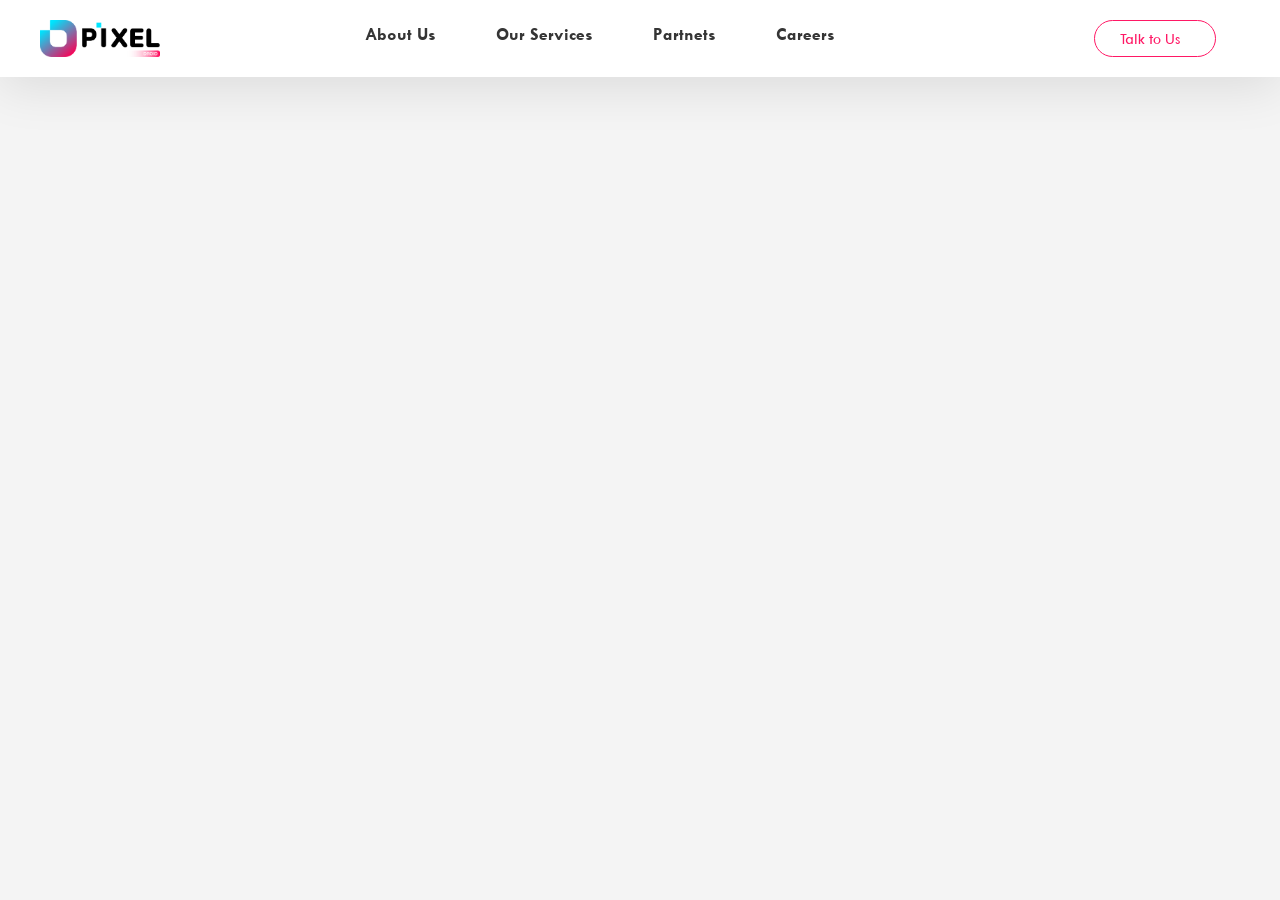
==== contact.html @ 7161b4fe "Redesign css to fit all" ====
<!DOCTYPE html>
<html lang="en">
<head>

    <meta charset="UTF-8">
    <meta name="viewport" content="width=device-width, initial-scale=1.0">
    <link rel="stylesheet" href="styles/fonts.css">    
    <link rel="stylesheet" href="styles/global.css">    
    <link rel="stylesheet" href="styles/colors.css">
    <link rel="stylesheet" href="styles/scrollbar.css">
    <link rel="stylesheet" href="styles/nav.css">
    <link rel="stylesheet" href="styles/footer.css">
    <link rel="stylesheet" href="styles/contact.css">
    <script src="js/index.js" defer></script>
    <script src="js/loading.js" defer></script>
    
    <link rel="icon" href="assets/images/emblem.png" type="image/x-icon">
    <title>Pixeldroid</title>

</head>

<body class="no-margin relative">

    <!-- Initial loader -->
    <!-- To display remove the "display-none" class from this div -->

    <div id="loading" class="flex z1 absolute display-none"> 
        <div class="loading-content self-center">
            <img src="assets/images/loading.gif" alt="Loading..." class="full">
        </div>
    </div>

    <!-- Nav with a wrapper to limit max width -->
    <div class="nav flex">
        <div class="nav-wrapper self-center max-width">
            <a href="index.html" class="nav-logo flex self-center-y " aria-label="Pixeldroid home"></a>
            
            <div class="nav-links self-center-y tc">

                <div class="nav-link flex self-center-y column ">
                    <div class="nav-link-text flex self-center-y ">
                        About Us
                    </div>
                    <div class="nav-link-line flex "></div>
                </div>

                <div class="nav-link flex self-center-y column">
                    <div class="nav-link-text flex self-center-y ">
                        Our Services
                    </div>
                    <div class="nav-link-line flex "></div>
                </div>

                <div class="nav-link flex self-center-y column">
                    <div class="nav-link-text flex self-center-y ">
                        Partnets
                    </div>
                    <div class="nav-link-line flex "></div>
                </div>

                <div class="nav-link flex self-center-y column">
                    <div class="nav-link-text flex self-center-y ">
                        Careers
                    </div>
                    <div class="nav-link-line flex "></div>
                </div>

            </div>

            <div class="nav-right flex ">

                <div class="sendmail flex self-center relative tc">
                    <div class="sendmail-text">Talk to Us</div>
                    <div class="sendmail-icon absolute ">
                        <svg class="full" xmlns="http://www.w3.org/2000/svg" width="800px" height="800px" viewBox="0 0 24 24" fill="none">

                        <g id="SVGRepo_bgCarrier" stroke-width="0"/>

                        <g id="SVGRepo_tracerCarrier" stroke-linecap="round" stroke-linejoin="round"/>

                        <g id="SVGRepo_iconCarrier"> <path fill-rule="evenodd" clip-rule="evenodd" d="M2.8 4C1.86451 4 1.0468 4.46923 0.544325 5.16792C0.20074 5.64567 0 6.23499 0 6.86667V17.1333C0 18.682 1.21964 20 2.8 20H10.2C10.7523 20 11.2 19.5523 11.2 19C11.2 18.4477 10.7523 18 10.2 18H2.8C2.39214 18 2 17.6466 2 17.1333V7.94766L7.77948 14.3096C8.96986 15.6199 11.0301 15.6199 12.2205 14.3096L18 7.94766V12.1333C18 12.6856 18.4477 13.1333 19 13.1333C19.5523 13.1333 20 12.6856 20 12.1333V6.86667C20 6.235 19.7993 5.64567 19.4557 5.16792C18.9532 4.46923 18.1355 4 17.2 4H2.8ZM9.25983 12.9647L2.9327 6H17.0673L10.7402 12.9647C10.3434 13.4015 9.65662 13.4015 9.25983 12.9647ZM18.2929 21.2929C17.9024 21.6834 17.9024 22.3166 18.2929 22.7071C18.6834 23.0976 19.3166 23.0976 19.7071 22.7071L22.7071 19.7071C23.0976 19.3166 23.0976 18.6834 22.7071 18.2929L19.7071 15.2929C19.3166 14.9024 18.6834 14.9024 18.2929 15.2929C17.9024 15.6834 17.9024 16.3166 18.2929 16.7071L19.5858 18H15C14.4477 18 14 18.4477 14 19C14 19.5523 14.4477 20 15 20H19.5858L18.2929 21.2929Z" fill="#fff"/> </g>

                        </svg>
                    </div>

                </div>

            </div>

        </div>

    </div>


    

    <div class="main">

    </div>
    


   

    
</body>

</html>
---- styles/fonts.css ----
/* Designed and developed by Pixeldroid limited pixeldroid@protonmail.com, develop@pixeldroid.com */

/* 1. Tw cent normal */
@font-face {
  font-family: 'tc';
  src: url('../assets/fonts/TCM_____.TTF') format('truetype');
  font-weight: normal; 
  font-style: normal;
  font-display: swap;
}

/* 2. Tw cent bold */
@font-face {
  font-family: 'tc';
  src: url('../assets/fonts/TCB_____.TTF') format('truetype');
  font-weight: bold;
  font-style: normal;
  font-display: swap;
}



/* 3. Poppins light */
@font-face {
  font-family: 'poppins';
  src: url('../assets/fonts/Poppins-Light.ttf') format('truetype');
  font-weight: normal;
  font-style: normal;
  font-display: swap;
}

/* 4. Poppins bold */
@font-face {
  font-family: 'poppins';
  src: url('../assets/fonts/Poppins-Bold.ttf') format('truetype');
  font-weight: bold;
  font-style: normal;
  font-display: swap;
}
---- styles/global.css ----
/* Designed and developed by Pixeldroid limited pixeldroid@protonmail.com, develop@pixeldroid.com */

.self-center{
    display: flex;
    margin: auto;
}
.self-center-x{
    display: flex;
    margin-left: auto;
    margin-right: auto;
}
.self-center-y{
    display: flex;
    margin-top: auto;
    margin-bottom: auto;
}

.square{
    aspect-ratio: 1/1;
}

.full{
    width: 100%;
    height: 100%;
}

.no-margin{
    margin: 0;
}

.flex{
    display: flex;
}

.column{
    flex-direction: column;
}

.row{
    flex-direction: row;
}

.display-none{
    display: none;
}

.z1{
    z-index: 1;
}

.relative{
    position: relative;
}

.absolute{
    position: absolute;
}

.border{
    border: 1px solid grey;
}

.full-width{
    width:100%;
}

.max-width{
    max-width: 1200px;
}

.poppins{
    font-family: 'poppins', sans-serif;
}

.tc{
    font-family: 'tc', sans-serif;
}
---- styles/colors.css ----
/* Colors for pixeldroid */
/* Designed and developed by Pixeldroid limited pixeldroid@protonmail.com, develop@pixeldroid.com */
:root{
    --loading-background:#000000b6;
    --background-1: #F4F4F4;
    --background-2: #ffffff;
    --accent-1: #5297C5;
    --accent-2: #FF1865;
    --nav-font-color: #353535;
    --white: #FFFFFF;
    --border: #DFDFDF;
    --faint-text: rgb(116, 116, 116);
    --normal-text:#353535;
}
---- styles/scrollbar.css ----
/* 1. Standard Properties (Firefox and modern standards) */
* {
  scrollbar-width: thin; /* Options: auto, thin, none */
  scrollbar-color: var(--accent-1) var(--background-1); /* thumb color [space] track color */
}

/* 2. WebKit Pseudo-elements (Chrome, Edge, Safari) */
/* The entire scrollbar area */
::-webkit-scrollbar {
  width: 1px; /* Width of vertical scrollbar */
  height: 1px; /* Height of horizontal scrollbar */
}

/* The background track */
::-webkit-scrollbar-track {
  background: var(--background-1); 
  border-radius: 1px;
}

/* The draggable handle */
::-webkit-scrollbar-thumb {
  background: var(--background-1); 
  border-radius: 1px;
}

/* Draggable handle on hover */
::-webkit-scrollbar-thumb:hover {
  background: var(--background-1); 
}
---- styles/nav.css ----
body{
    background-color:var(--background-1);
}
#loading{
    width: 100%;
    height: 100%;
    background-color: var(--loading-background);
    backdrop-filter: blur(5px); 
    -webkit-backdrop-filter: blur(5px); 
    top: 0px;
    z-index: 100;
}

.loading-content{
    height: 100%;
    width: 100vh;
    justify-content: center;
}

.loading-content img{
    height: 15vh;
    width: 15vh;
    margin-top: 40%;
}

.nav{
    background-color: var(--background-2);
    height: 8.5svh;
    width: 100%;
    box-shadow: rgba(0, 0, 0, 0.1) 0px 10px 50px;
    z-index: 1;
}

.nav-wrapper{
    width: 100%;
    height: 100%;
    padding-left: 20px;
    padding-right: 20px;
    justify-content: space-between;
}

.nav-logo{
    display: block;
    height: 90%;
    width: 120px;
    background-image: url('../assets/images/logo.png');
    background-repeat: no-repeat;
    background-position: center;
    background-size: contain;
    text-decoration: none;  
}

.nav-links{
    height: 90%;
    justify-content: space-between;
    color: var(--nav-font-color);
}

.nav-link:hover{
    color: var(--accent-1);
    cursor: pointer;
}

.nav-link{
    padding: 0 10px;
    height: 60%;
    padding-bottom: 10px;
    margin-right: 30px;
}

.nav-link-text{
    font-size: 18px;
    font-weight: bold;
    height: 73%;
    align-items: end;
    padding: 0 5px;
    margin-top: auto;
}

.nav-link-line{
    background-color: var(--background-2);
    height: 9%;
    width: 100%;
    border-top-left-radius: 20px;
    border-top-right-radius: 20px;
    margin-top: 5px;
}

.nav-link:hover .nav-link-line{
    background-color: var(--accent-2);
}

.nav-right{
    width: 170px;
}

.sendmail{
    width: 70px;
    height: 35px;
    border-radius: 30px;
    border: 1px solid var(--accent-2);
    cursor: pointer;
    align-items: center;
    padding: 0 25px;
    color: var(--accent-2);
    overflow: hidden;
}

.sendmail:hover{
    background-color: var(--accent-2);
    color: var(--background-1);
    width: 100px;
}

.sendmail-text{
    font-size: 16px;
    
}

.sendmail-icon{
    width: 20px;
    height: 20px;
    right: -30px;
}

.sendmail-svg{
    stroke: aliceblue;
}

.sendmail:hover .sendmail-icon{
    right: 10px;
}
---- styles/footer.css ----
.footer{
    background-color: var(--accent-1);
}

.footer-limiter{
    height: 200px;
    width: 100%;
    padding-top: 100px;
    color: var(--white);
    justify-content: space-between;
}

.footer-links a{
    text-decoration: none;
    color: var(--white);
    margin-top: 10px;
    font-size: 18px;
}

.footer-links a:hover{
    text-decoration: underline;
}

.footer-bottom-piece{
    width: 100%;
    margin-bottom: 20px;
    color: var(--white);
    justify-content: space-between;
}

.footer-socials-icon{
    width: 35px;
    border: 1px solid var(--accent-1);
    padding: 3px;
    padding-bottom: 1px;
    cursor: pointer;
    margin-right: 20px;
    border-bottom-right-radius: 10px;
}

.footer-socials-icon:hover{
    border-bottom: 1px solid var(--white);
}
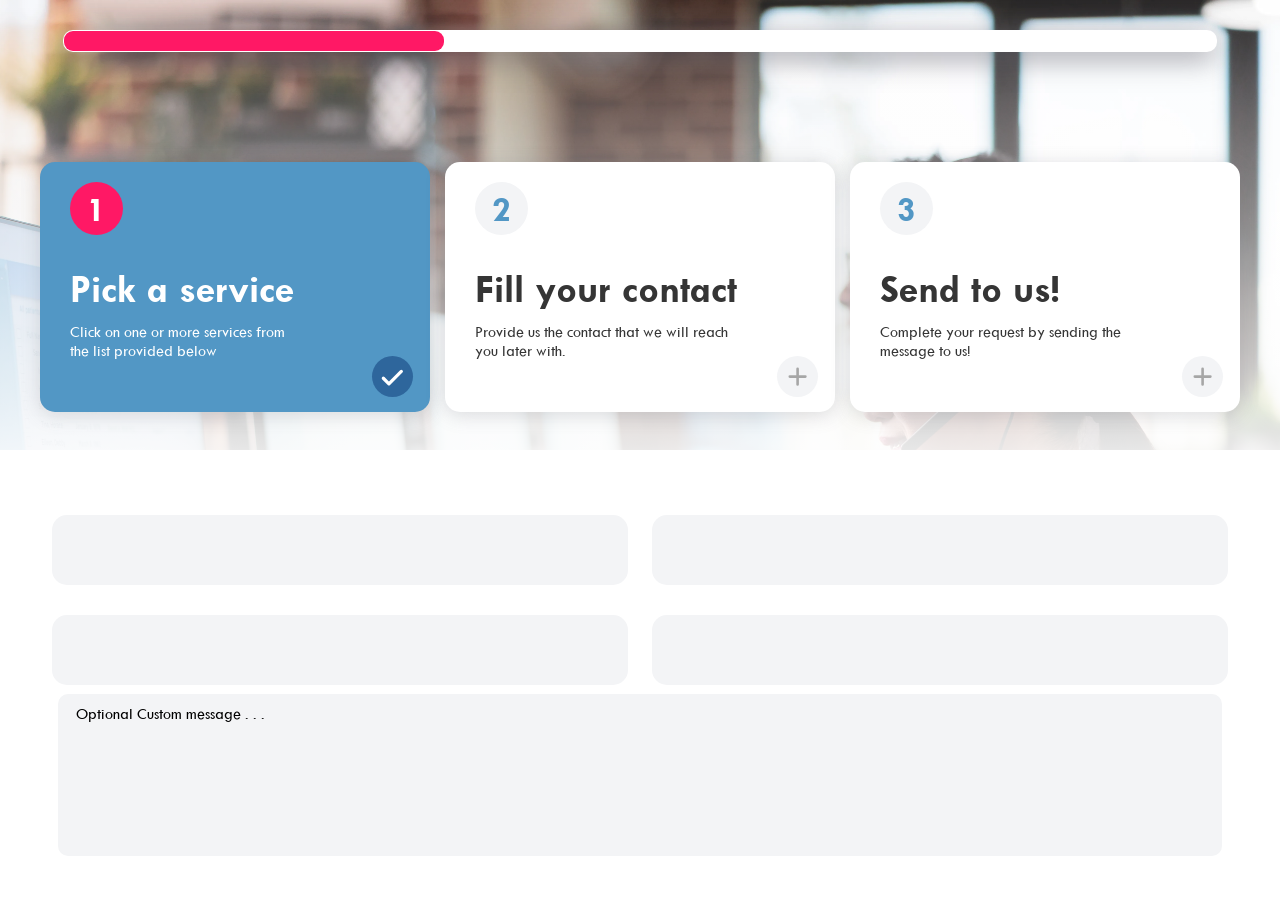
==== commit 20c93d0c: "contact page upper section done" ====
--- a/contact.html
+++ b/contact.html
@@ -15,7 +15,7 @@
     <script src="js/loading.js" defer></script>
     
     <link rel="icon" href="assets/images/emblem.png" type="image/x-icon">
-    <title>Pixeldroid</title>
+    <title>Talk to pixeldroid</title>
 
 </head>
 
@@ -30,57 +30,126 @@
         </div>
     </div>
 
-    <!-- Nav with a wrapper to limit max width -->
-    <div class="nav flex">
-        <div class="nav-wrapper self-center max-width">
-            <a href="index.html" class="nav-logo flex self-center-y " aria-label="Pixeldroid home"></a>
-            
-            <div class="nav-links self-center-y tc">
+   
 
-                <div class="nav-link flex self-center-y column ">
-                    <div class="nav-link-text flex self-center-y ">
-                        About Us
-                    </div>
-                    <div class="nav-link-line flex "></div>
+
+    
+
+    <div class="main">
+
+        <div class="main-gradient flex column">
+
+            <div class="main-top flex  column">
+
+                <div class="progress-outer flex max-width self-center-x">
+                    <div class="progress-inner flex" id="progress-bar"></div>
                 </div>
 
-                <div class="nav-link flex self-center-y column">
-                    <div class="nav-link-text flex self-center-y ">
-                        Our Services
+                <div class="progress-tiles max-width flex self-center-x ">
+
+                    <div class="progress-tile-parent flex" id="progress-tile-1">
+
+                        <div class="progress-tile-left flex column tc">
+                            <div class="progress-count flex square ">
+                                1
+                            </div>
+                            <h1 >Pick a service</h1>
+                            <h4>Click on one or more services from <br />the list provided below</h4>
+
+                        </div>
+                        <div class="flex progress-tile-right square ">
+                            <svg class="full" xmlns="http://www.w3.org/2000/svg" width="800px" height="800px" viewBox="0 0 24 24" fill="none">
+
+                            <g id="SVGRepo_bgCarrier" stroke-width="0"/>
+
+                            <g id="SVGRepo_tracerCarrier" stroke-linecap="round" stroke-linejoin="round"/>
+
+                            <g id="SVGRepo_iconCarrier"> <path d="M4.89163 13.2687L9.16582 17.5427L18.7085 8" stroke="#fff" stroke-width="2.5" stroke-linecap="round" stroke-linejoin="round"/> </g>
+
+                            </svg>
+
+                        </div>
+                        
                     </div>
-                    <div class="nav-link-line flex "></div>
-                </div>
+                    
+                    <div class="progress-tile-parent flex" id="progress-tile-2">
 
-                <div class="nav-link flex self-center-y column">
-                    <div class="nav-link-text flex self-center-y ">
-                        Partnets
+                        <div class="progress-tile-left flex column tc">
+                            <div class="progress-count flex square progress-count-incomplete ">
+                                2
+                            </div>
+                            <h1 >Fill your contact</h1>
+                            <h4>Provide us the contact that we will reach<br />you later with.</h4>
+
+                        </div>
+                        <div class="flex progress-tile-right square progress-tile-right-incomplete">
+                            <svg class="full" xmlns="http://www.w3.org/2000/svg" width="800px" height="800px" viewBox="0 0 24 24" fill="none">
+
+                            <g id="SVGRepo_bgCarrier" stroke-width="0"/>
+
+                            <g id="SVGRepo_tracerCarrier" stroke-linecap="round" stroke-linejoin="round"/>
+
+                            <g id="SVGRepo_iconCarrier"> <g id="Edit / Add_Plus"> <path id="Vector" d="M6 12H12M12 12H18M12 12V18M12 12V6" stroke="#A6A6A6" stroke-width="2" stroke-linecap="round" stroke-linejoin="round"/> </g> </g>
+
+                            </svg>
+
+                        </div>
+                        
                     </div>
-                    <div class="nav-link-line flex "></div>
-                </div>
+                    
+                    <div class="progress-tile-parent flex" id="progress-tile-3">
 
-                <div class="nav-link flex self-center-y column">
-                    <div class="nav-link-text flex self-center-y ">
-                        Careers
+                        <div class="progress-tile-left flex column tc">
+                            <div class="progress-count flex square  progress-count-incomplete">
+                                3
+                            </div>
+                            <h1 >Send to us!</h1>
+                            <h4>Complete your request by sending the <br />message to us!</h4>
+
+                        </div>
+                        <div class="flex progress-tile-right square progress-tile-right-incomplete">
+                            <svg class="full" xmlns="http://www.w3.org/2000/svg" width="800px" height="800px" viewBox="0 0 24 24" fill="none">
+
+                            <g id="SVGRepo_bgCarrier" stroke-width="0"/>
+
+                            <g id="SVGRepo_tracerCarrier" stroke-linecap="round" stroke-linejoin="round"/>
+
+                            <g id="SVGRepo_iconCarrier"> <g id="Edit / Add_Plus"> <path id="Vector" d="M6 12H12M12 12H18M12 12V18M12 12V6" stroke="#A6A6A6" stroke-width="2" stroke-linecap="round" stroke-linejoin="round"/> </g> </g>
+
+                            </svg>
+
+                        </div>
+                        
                     </div>
-                    <div class="nav-link-line flex "></div>
+
+
                 </div>
 
             </div>
 
-            <div class="nav-right flex ">
+            <div class="main-bottom flex">
+                <div class="bottom-list-limiter flex self-center-x max-width column">
+                    <div class="pick-services-limiter flex ">
+                        <div class="pick-service flex">
+                            
+                        </div>
+                        <div class="pick-service flex">
 
-                <div class="sendmail flex self-center relative tc">
-                    <div class="sendmail-text">Talk to Us</div>
-                    <div class="sendmail-icon absolute ">
-                        <svg class="full" xmlns="http://www.w3.org/2000/svg" width="800px" height="800px" viewBox="0 0 24 24" fill="none">
+                        </div>
+                    </div>
+                    <div class="pick-services-limiter flex ">
+                        <div class="pick-service flex">
+                            
+                        </div>
+                        <div class="pick-service flex">
 
-                        <g id="SVGRepo_bgCarrier" stroke-width="0"/>
-
-                        <g id="SVGRepo_tracerCarrier" stroke-linecap="round" stroke-linejoin="round"/>
-
-                        <g id="SVGRepo_iconCarrier"> <path fill-rule="evenodd" clip-rule="evenodd" d="M2.8 4C1.86451 4 1.0468 4.46923 0.544325 5.16792C0.20074 5.64567 0 6.23499 0 6.86667V17.1333C0 18.682 1.21964 20 2.8 20H10.2C10.7523 20 11.2 19.5523 11.2 19C11.2 18.4477 10.7523 18 10.2 18H2.8C2.39214 18 2 17.6466 2 17.1333V7.94766L7.77948 14.3096C8.96986 15.6199 11.0301 15.6199 12.2205 14.3096L18 7.94766V12.1333C18 12.6856 18.4477 13.1333 19 13.1333C19.5523 13.1333 20 12.6856 20 12.1333V6.86667C20 6.235 19.7993 5.64567 19.4557 5.16792C18.9532 4.46923 18.1355 4 17.2 4H2.8ZM9.25983 12.9647L2.9327 6H17.0673L10.7402 12.9647C10.3434 13.4015 9.65662 13.4015 9.25983 12.9647ZM18.2929 21.2929C17.9024 21.6834 17.9024 22.3166 18.2929 22.7071C18.6834 23.0976 19.3166 23.0976 19.7071 22.7071L22.7071 19.7071C23.0976 19.3166 23.0976 18.6834 22.7071 18.2929L19.7071 15.2929C19.3166 14.9024 18.6834 14.9024 18.2929 15.2929C17.9024 15.6834 17.9024 16.3166 18.2929 16.7071L19.5858 18H15C14.4477 18 14 18.4477 14 19C14 19.5523 14.4477 20 15 20H19.5858L18.2929 21.2929Z" fill="#fff"/> </g>
-
-                        </svg>
+                        </div>
+                    </div>
+                    <div class="pick-services-limiter flex self-center-x" id="message-box">
+                        
+                        <textarea class="tc" >
+    Optional Custom message . . .
+                        </textarea>
                     </div>
 
                 </div>
@@ -88,13 +157,6 @@
             </div>
 
         </div>
-
-    </div>
-
-
-    
-
-    <div class="main">
 
     </div>
     
--- a/styles/colors.css
+++ b/styles/colors.css
@@ -11,4 +11,6 @@
     --border: #DFDFDF;
     --faint-text: rgb(116, 116, 116);
     --normal-text:#353535;
+    --tick-bg:#2E669C;
+    --inactive-bg:#F3F4F6;
 }
--- a/styles/contact.css
+++ b/styles/contact.css
@@ -0,0 +1,163 @@
+*{
+    transition: all ease-in-out 0.2s;
+}
+.main{
+    height: 100svh;
+    width: 100%;
+    background-image: url(../assets/images/backgrounds/call-center-features.webp);
+    background-position: center;
+    background-size: cover;
+}
+
+.main-gradient{
+    height: 100%;
+    width: 100%;
+    background: linear-gradient(to bottom, #ffffff23,#ffffffe7, #ffffff);
+}
+
+.main-top{
+    width: 100%;
+    height: 50%;
+}
+
+.main-bottom{
+    background-color: var(--white);
+    width: 100%;
+    height: 50%;
+}
+
+.progress-outer{
+    background-color: var(--white);
+    width: 90%;
+    height: 20px;
+    border-radius: 10px;
+    margin-top: 30px;
+    box-shadow: rgba(100, 100, 111, 0.61) 0px 7px 29px 0px;
+    padding: 1px;
+}
+
+.progress-inner{
+    background-color: var(--accent-2);
+    width: 33%;
+    height: 100%;
+    border-radius: 9px;
+}
+
+.progress-tiles{
+    height: 200px;
+    width: 100%;
+    padding-top: 110px;
+    justify-content: space-between;
+}
+
+.progress-tile-parent{
+    cursor: pointer;
+    background-color: var(--accent-1);
+    height: 250px;
+    width: 32.5%;
+    border-radius: 15px;
+    color: var(--white);
+    box-shadow: rgba(100, 100, 111, 0.219) 0px 3px 19px 0px;
+}
+
+.progress-tile-parent:hover{
+    background-color: var(--accent-1);
+    box-shadow: rgba(100, 100, 111, 0.767) 0px 3px 29px 0px;
+}
+
+#progress-tile-2, #progress-tile-3{
+    background-color: var(--white);
+    color: var(--normal-text);
+}
+
+.progress-tile-left{
+    width: 85%;
+    height: 100%;
+}
+
+.progress-tile-right{
+    width: 8%;
+    margin-top: auto;
+    border-radius: 50%;
+    margin-bottom: 15px;
+    background-color: var(--tick-bg);
+    padding: 5px;
+}
+
+.progress-tile-right-incomplete{
+    background-color: var(--inactive-bg);
+}
+
+.progress-count{
+    width: 16%;
+    border-radius: 50%;
+    align-items: center;
+    justify-content: space-around;
+    margin-left: 30px;
+    margin-top: 20px;
+    font-size: 35px;
+    font-weight: bold;
+    background-color: var(--accent-2);
+}
+
+.progress-count-incomplete{
+    background-color: var(--inactive-bg);
+    color: var(--accent-1);
+}
+
+.progress-tile-left h1{
+    margin-left: 30px;
+    margin-top: 30px;
+    font-size: 40px;
+    margin-bottom: 0px;
+}
+
+.progress-tile-left h4{
+    margin-left: 30px;
+    margin-top: 10px;
+    font-weight: normal;
+}
+
+.bottom-list-limiter{
+    width: 100%;
+    padding-top: 50px;
+
+}
+
+.pick-services-limiter{
+    width: 100%;
+    height: 100px;
+    justify-content: space-around;
+    align-items: center;
+}
+
+.pick-service{
+    width: 48%;
+    height: 80%;
+    max-height: 70px;
+    border-radius: 15px;
+    background-color: var(--inactive-bg);
+    cursor: pointer;
+}
+
+.pick-service:hover{
+    background-color: var(--accent-1);
+}
+
+#message-box{
+    height: 150px;
+    width: 97%;
+    border-radius: 10px;
+    background-color: var(--inactive-bg);
+}
+#message-box textarea{
+    height: 100%;
+    width: 100%;
+    border-radius: 10px;
+    background-color: var(--inactive-bg);
+    font-size: 16px;
+    resize: none;
+    border: none;
+    outline: none;
+    padding-top: 10px;
+}
